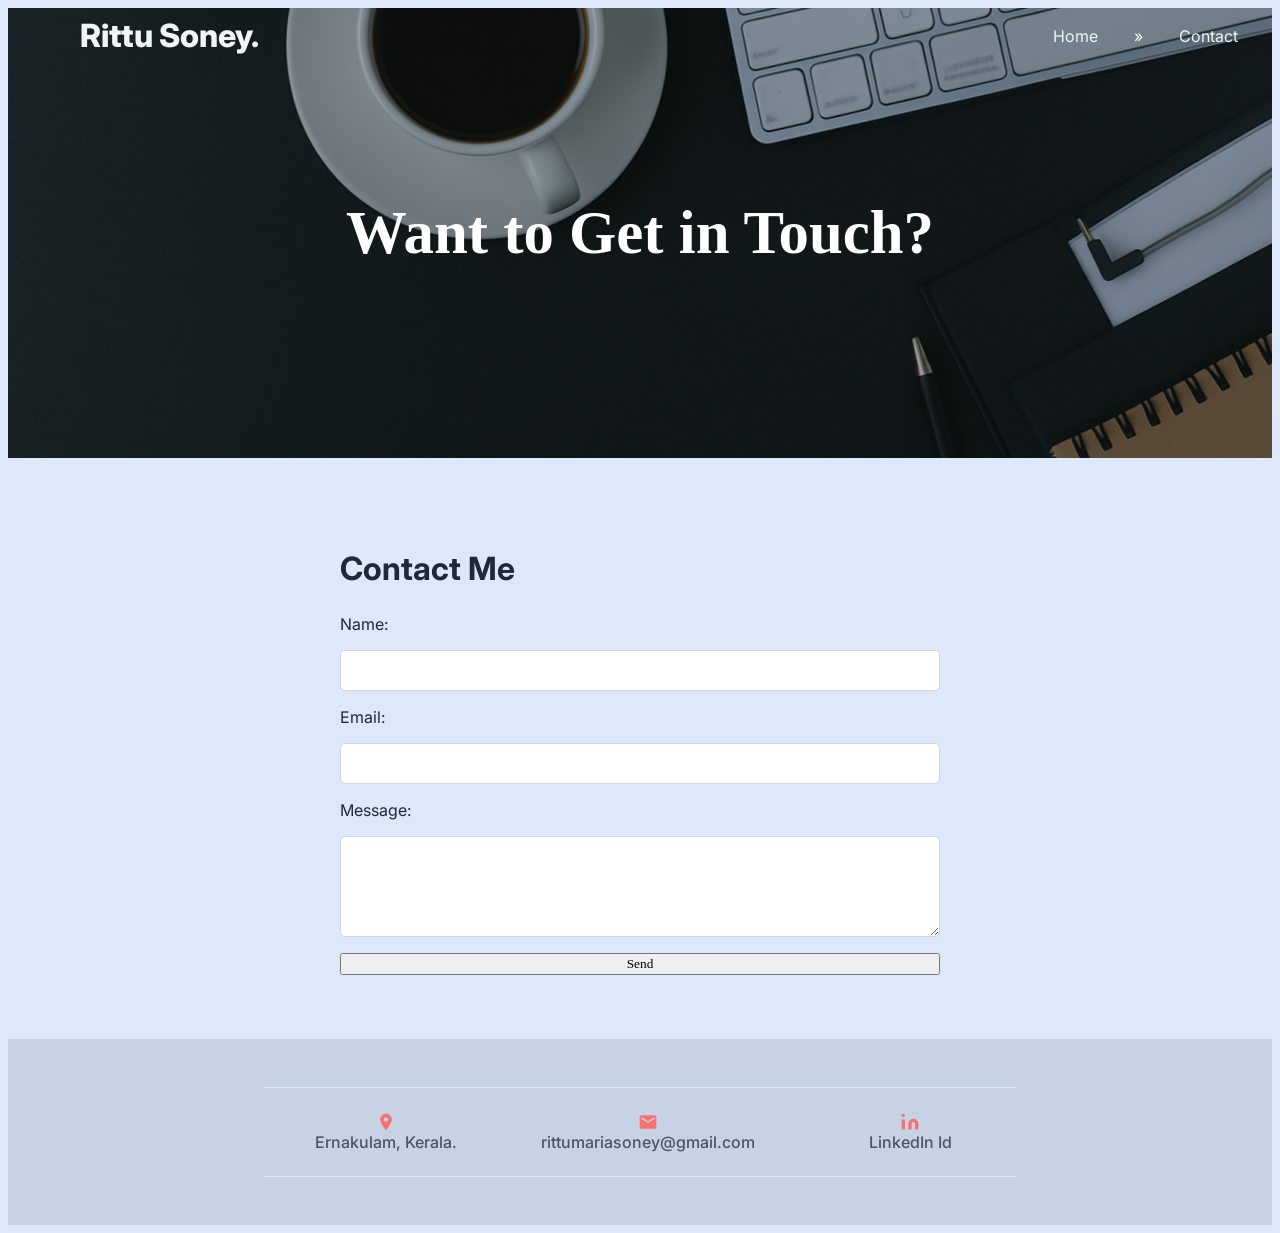
==== contact.html @ 9ec5b055 "first commit" ====
<!doctype html>
<html lang="en">
<head>
  <meta charset="UTF-8" />
  <meta name="viewport" content="width=device-width, initial-scale=1.0x" />
  <title>Contact - Rittu Soney</title>
  <!-- Link to external CSS file -->
    <link rel="stylesheet" href="style.css"> 
</head>
<body style="background-color: #d6e4fad0; color: #1f2937;" >

  <!-- 🌟 NAVBAR - Fixed and Scrolling Effect -->
  <nav class="custom-header">
      <div style="display: flex; justify-content: space-between; align-items: center;">
        <a href="index.html" class="nav-link" style="font-size: 32px; font-weight: 800;">Rittu Soney.</a>
        <ul style="display: flex; gap: 1rem;">
        <li><a href="index.html" class="nav-link" >Home</a></li>
        <li style="color: white;">»</li>
        <li><a class="nav-link" href="contact.html"> Contact</a></li>
        </ul>
      </div>
  </nav>

  <!-- Background Image sectiom -->
  <header class="header  bg">
    <div style="position: absolute; top: 0; right: 0; bottom: 0; left: 0;"></div>
    <h1 style="color: white; font-size: 380%; font-family: 'Gill Sans MT';">Want to Get in Touch?</h1>
  </header> 

  <main>
  <section class="contact-form">
    <h2 style="font-size: 32px;">Contact Me</h2>
    <form>
      <label for="name">Name:</label>
      <input type="text" id="name" required>
      <label for="email">Email:</label>
      <input type="email" id="email" required>
      <label for="message">Message:</label>
      <textarea id="message" rows="5" required></textarea>
      <button type="submit" class="btn" style="font-family: Cascadia Code;font-weight: 500;">Send</button>
    </form>
  </section>
    <!-- 7. 📞 DETAILED CONTACT INFO SECTION -->
    <section class="custom-section">
            <div class="custom-grid">
                
                <!-- Location -->
                <div class="details">
                    <svg class="contact-icon" fill="currentColor" viewBox="0 0 24 24" xmlns="http://www.w3.org/2000/svg"><path d="M12 2C8.13 2 5 5.13 5 9c0 5.25 7 13 7 13s7-7.75 7-13c0-3.87-3.13-7-7-7zm0 9.5c-1.38 0-2.5-1.12-2.5-2.5S10.62 6.5 12 6.5s2.5 1.12 2.5 2.5-1.12 2.5-2.5 2.5z"></path></svg>
                    <span>Ernakulam, Kerala.</span>
                </div>

                <!-- Email -->
                <div class="details">
                    <svg class="contact-icon" fill="currentColor" viewBox="0 0 24 24" xmlns="http://www.w3.org/2000/svg"><path d="M20 4H4c-1.1 0-1.99.9-1.99 2L2 18c0 1.1.9 2 2 2h16c1.1 0 2-.9 2-2V6c0-1.1-.9-2-2-2zm0 4l-8 5-8-5V6l8 5 8-5v2z"></path></svg>
                    <span>rittumariasoney@gmail.com</span>
                </div>

                <!-- LinkedIn -->
                <div class="details">
                    <svg class="contact-icon" fill="currentColor" viewBox="0 0 24 24" xmlns="http://www.w3.org/2000/svg"><path d="M16 8a6 6 0 0 1 6 6v7h-4v-7a2 2 0 0 0-2-2 2 2 0 0 0-2 2v7h-4v-7a6 6 0 0 1 6-6z"></path><rect width="4" height="12" x="2" y="9"/><circle cx="4" cy="4" r="2"/></svg>
                    <span>LinkedIn Id</span>
                </div>

                <!-- Github
                <div class="details">
                    <svg class="contact-icon" fill="currentColor" viewBox="0 0 24 24" xmlns="http://www.w3.org/2000/svg"><path d="M12 0c-6.626 0-12 5.373-12 12 0 5.302 3.438 9.803 8.216 11.319.6.111.828-.262.828-.584 0-.291-.015-1.05-.015-2.059-3.338.724-4.042-1.61-4.042-1.61-.545-1.385-1.332-1.755-1.332-1.755-1.089-.745.083-.73.083-.73 1.205.084 1.838 1.238 1.838 1.238 1.07 1.835 2.809 1.305 3.496.998.108-.77.42-1.304.762-1.603-2.665-.3-5.466-1.332-5.466-5.93 0-1.31.469-2.384 1.236-3.224-.124-.302-.535-1.523.117-3.176 0 0 1.008-.323 3.301 1.23.957-.266 1.983-.399 3.003-.404 1.02.005 2.045.138 3.003.404 2.29-1.553 3.297-1.23 3.297-1.23.652 1.653.24 2.874.118 3.176.766.84 1.235 1.914 1.235 3.224 0 4.61-2.805 5.625-5.474 5.923.43.372.823 1.102.823 2.222 0 1.604-.015 2.896-.015 3.286 0 .324.225.7.834.583C20.562 21.802 24 17.301 24 12c0-6.627-5.373-12-12-12z"></path><rect width="4" height="12" x="2" y="9"/><circle cx="4" cy="4" r="2"/></svg>
                    <span>Github</span>
                </div> -->

                <!-- Phone 
                <div class="flex items-center justify-center md:justify-start space-x-2">
                    <svg class="w-5 h-5 text-red-400 contact-icon" fill="currentColor" viewBox="0 0 24 24" xmlns="http://www.w3.org/2000/svg"><path d="M6.62 10.79c1.44 2.83 3.76 5.14 6.59 6.59l2.2-2.2c.27-.27.67-.36 1.02-.24 1.12.37 2.33.57 3.57.57.55 0 1 .45 1 1V20c0 .55-.45 1-1 1-9.39 0-17-7.61-17-17 0-.55.45-1 1-1h3.5c.55 0 1 .45 1 1 0 1.25.2 2.45.57 3.57.11.35.03.74-.25 1.02l-2.2 2.2z"></path></svg>
                    <span>+091 87 8088 9436</span>
                </div> -->
        </div>
    </section>
  </main>
  <script src="script.js"></script>
</body>
</html>
---- style.css ----
@import url('https://fonts.googleapis.com/css2?family=Inter:wght@100..900&display=swap');
        
        body {
            background-color: white;
            color: #1f2937;
            font-family: 'Inter', sans-serif;
            scroll-behavior: smooth;
        }


        /* nav bar*/
        nav ul {
            list-style: none;
            padding-right: 8%;
            margin: 0;
        }
        nav li {
            display: inline-block; /* put items in one line */
            margin-right: 20px;
        }

        .custom-header {
            position: fixed;       /* fixed */
            top: 0;                /* top-0 */
            left: 0;               /* left-0 */
            width: 100%;           /* w-full */
            z-index: 50;           /* z-50 */
            transition: all 0.3s ease-in-out; /* transition-all duration-300 ease-in-out */
            padding-top: 1rem;     /* py-4 (top & bottom padding 1rem) */
            padding-bottom: 1rem;
            padding-left: 2rem;    /* px-8 (left & right padding 2rem = 32px) */
            padding-right: 2rem;
            background: transparent;   /* start transparent */
        }
        .custom-header.scrolled {
            background:rgba(0, 0, 0, 0.5); /* change this to your theme color */
            box-shadow: 0 2px 8px rgba(0,0,0,0.1); /* subtle shadow */
        }
        @media (min-width: 1024px) {
            .custom-header{
            padding-left: 5rem;   /* px-20 = 5rem (80px) */
            padding-right: 5rem;
            }
        }
        /* nav bar icons */
        .nav-link { color:#f0f4f8; text-decoration: none;}
        .nav-link:hover { color: rgb(69, 190, 241);}

        /*typing effect*/
        #typing1 #typing2 {
            border-right: 2px solid var(--accent);
            padding-right: 4px;
            white-space: nowrap;
            overflow: hidden;
            display: inline-block;
            animation: blink 0.7s steps(1) infinite;
        }

        @keyframes blink { 50% { border-color: transparent; } }
        /* Hero Background Image (Placeholder) */
        .hero-bg {
            height: 100vh;                /* full screen height */
            display: flex;                /* enable flexbox */
            flex-direction: column;       /* stack children vertically */
            justify-content: center;      /* center along vertical axis */
            align-items: center;          /* center along horizontal axis */
            background-image: url('images/Profile/profile1.jpg'); background-size: cover; background-position: center;
        }

        .idk {
            z-index: 10;
            text-align: center;
            }
            /*16px gap between children */
        .idk > * + * {
            margin-top: 1rem; /* 16px */
        }

        .button1 {
            display: inline-flex;              /* flex like Tailwind's inline-flex */
            align-items: center;               /* vertical align center */
            font-size: 1.5rem;               /* ~text-lg */
            font-weight: 600;                  /* font-semibold */
            padding: 0.75rem 2rem;             /* px-8 py-3 */
            background-color: #0ea5e9;         /* bg-sky-500 */
            border-radius: 9999px;             /* fully rounded */
            color: white;                      /* text color */
            text-decoration: none;             /* no underline */
            box-shadow: 0 10px 20px rgba(0, 0, 0, 0.15); /* shadow-xl */
            transition: all 0.3s ease;         /* transition-all */
        }
        .button1:hover {
            background-color: #0284c7;         /* hover:bg-sky-600 */
        }
        .button-icon {
            width: 20px;                       /* w-5 */
            height: 20px;                      /* h-5 */
            margin-right: 0.5rem;              /* mr-2 */
        }

        .text1{ color:white; font-size: 3.75rem; line-height: 1;font-weight: 800;}
        @media (min-width: 640px) { /* sm */
            .text1 {
                font-size: 4.5rem;
            }
        }
        @media (min-width: 1024px) { /* lg */
            .text1 {
                font-size: 6rem;
            }
        }
        /* Custom scrollbar style for a clean look */
        ::-webkit-scrollbar { width: 8px; }
        ::-webkit-scrollbar-thumb { background: #3b82f6; border-radius: 4px; }
        ::-webkit-scrollbar-track { background: #1f2937; }

        /* Icon styling*/
        .icon-container {
            display: inline-flex;
            justify-content: center;
            align-items: center;
            width: 4rem;
            height: 4rem;
            border-radius: 50%;
            background-color: #f0f4f8; /* Very light background */
            transition: all 0.3s ease;
        }
        .icon-container:hover {background-color: #3b82f6;}
        .icon-container:hover svg {color: white;}
        
        /*About and Project Headings*/
        .APHeading {
            font-size: 3rem;
            line-height: 2.5rem;
            font-weight: 800;
            color: rgb(31, 41, 55);
            margin-bottom: 2rem;
        }
        @media (min-width: 1024px) {
            .APHeading {
                font-size: 3rem;
                line-height: 1;
            }
        }

        /*About Section*/
        .about-section  {
            padding-top: 4rem;
            padding-bottom: 4rem;
            background-color: white;
        }
        @media (min-width: 768px) {
            .about-section {
                padding-top: 6rem;
                padding-bottom: 6rem;
            }
        }

        .aboutGrid-container {
            max-width: 80rem;
            margin-left: auto;
            margin-right: auto;
            padding-left: 1rem;
            padding-right: 1rem;
            display: grid;
            gap: 3rem;
            align-items: center;
        }
        @media (min-width: 640px) {
            .aboutGrid-container {
                padding-left: 1.5rem;
                padding-right: 1.5rem;
            }
        }
        @media (min-width: 768px) {
            .aboutGrid-container {
                grid-template-columns: repeat(2, 1fr);
            }
        }
        @media (min-width: 1024px) {
            .aboutGrid-container {
                padding-left: 2rem;
                padding-right: 2rem;
            }
        }

        .aboutImg {
            order: 2;
        }
        @media (min-width: 768px) {
            .aboutImg {
                order: 1;
            }
        }

        .about-item {
            background: #fff;
            border-radius: 0.5rem;
            padding: 2rem;
            box-shadow: 0 2px 6px rgba(0,0,0,0.1);
            display: grid;
            gap: 2rem
        }

        .aboutCnt {
            order: 1;
        }
        @media (min-width: 768px) {
            .aboutOrder2 {
                order: 2;
            }
        }
        .aboutCnt > * + * {
            margin-top: 1.5rem;
        }

        .readMore {
            display: inline-flex;
            align-items: left;
            font-size: 1.125rem;
            line-height: 1.75rem;
            font-weight: 600;
            color: rgb(14, 165, 233);
            transition: color 0.2s ease-in-out;
            text-decoration: none;
        }

        .readMore:hover {
            color: rgb(2, 132, 199);
        }
        
        /*Projects Section*/
        .project-section {
            padding-top: 4rem;
            padding-bottom: 4rem;
            padding-right: 4rem;
            padding-left: 4rem;
            background-color: rgb(249, 250, 251);
        }
        @media (min-width: 768px) {
            .project-section {
                padding-top: 6rem;
                padding-bottom: 6rem;
            }
        }

        .PContainer {
            max-width: 80rem;
            margin-left: auto;
            margin-right: auto;
            padding-left: 1rem;
            padding-right: 1rem;
        }

        @media (min-width: 640px) {
            .PContainer {
                padding-left: 1.5rem;
                padding-right: 1.5rem;
            }
        }

        @media (min-width: 1024px) {
            .PContainer {
                padding-left: 2rem;
                padding-right: 2rem;
            }
        }
        /* Project Hover Effect (for the gallery) */
        .project-grid {
            display: grid;
            grid-template-columns: repeat(1, 1fr); /* 1 column on small screens */
            gap: 1.5rem; /* Equivalent to gap-6 */
        }
        /* 2. Medium Screens (Tablets and up) - Equivalent to md:grid-cols-2 */
        @media (min-width: 768px) {
            .project-grid {
                grid-template-columns: repeat(2, 1fr); /* 2 columns */
            }
        }
        /* 3. Large Screens (Desktops and up) - Equivalent to lg:grid-cols-3 */
        @media (min-width: 1024px) {
            .project-grid {
                grid-template-columns: repeat(3, 1fr); /* 3 columns */
            }
        }
        .project-item {
            overflow: hidden;
            position: relative;
            cursor: pointer;
            border-radius: 0.5rem;
            /* box-shadow property replaces 'shadow-xl' */
            box-shadow: 0 20px 25px -5px rgba(0, 0, 0, 0.1), 0 10px 10px -5px rgba(0, 0, 0, 0.04);
            width: 100%;
            height: 100%;
            object-fit: cover;

        }
        .project-overlay {
            position: absolute;
            top: 0;
            left: 0;
            width: 100%;
            height: 100%;
            background-color: rgba(0, 0, 0, 0.6);
            display: flex;
            justify-content: center;
            align-items: center;
            opacity: 0;
            transition: opacity 0.3s ease;
            color: white;
            font-weight: bold;
        }
        .project-overlay:hover{opacity: 1;}
        @media (min-width: 640px) {
            .text {
                font-size: 4.5rem;
            }
            .doYouLikeMyWork {
              font-size: 3rem;   /* 48px */
              line-height: 1;
            }
        }
        /*"do you like my work" section alignment*/
        .Ccontainer {
            max-width: 56rem; /* 4xl */
            margin-left: auto;
            margin-right: auto;
            padding-left: 1rem;
            padding-right: 1rem;
            text-align: center;
        }

        @media (min-width: 640px) {
            .Ccontainer {
                padding-left: 1.5rem;
                padding-right: 1.5rem;
            }
        }

        @media (min-width: 1024px) {
            .container {
                padding-left: 2rem;
                padding-right: 2rem;
            }
        }
        .Ccontainer > * + * {
            margin-top: 1.5rem;
        }
        @media (min-width: 768px) {
            .custom-grid {
                grid-template-columns: repeat(3, 1fr); /* md:grid-cols-3 */
                text-align: left;                      /* md:text-left */
            }
        }
        .custom-section {
            padding-top: 3rem;        /* py-12 → 3rem (48px) */
            padding-bottom: 3rem;
            background-color: #c2cddfd0; /* bg-gray-50 */
            display: flex;             /* flex */
            align-items: center;       /* items-center (vertical center) */
            justify-content: center;   /* justify-center (horizontal center) */
        }
        .custom-grid {
            max-width: 64rem;
            margin-left: auto;
            margin-right: auto;
            border-top: 1px solid #e5e7eb;
            border-bottom: 1px solid #e5e7eb;
            padding-top: 1.5rem;
            padding-bottom: 1.5rem;
            display: grid;                /* grid */
            gap: 2rem;                    /* gap-8 = 2rem (32px) */
            text-align: center;           /* text-center */
            color: #4b5563;               /* text-gray-600 */
            font-weight: 500;             /* font-medium */
        }


        .bg{
            height: 50vh; 
            display: flex;                /* enable flexbox */
            flex-direction: column;       /* stack children vertically */
            justify-content: center;      /* center along vertical axis */
            align-items: center;          /* center along horizontal axis */
            background-image: url('images/contactBg.png'); background-size: cover; background-position: center;}
        .details{ display: flex; flex-direction: column; align-items: center; justify-content: center; text-align: center; margin-left: 1rem; justify-content: flex-start;}
        .contact-form { padding: 4rem 2rem; max-width: 600px; margin: 0 auto; }
        .contact-form form { display: flex; flex-direction: column; gap: 1rem; }
        .contact-form input, .contact-form textarea { padding: 0.75rem; border: 1px solid #d1d5db; border-radius: 5px; }
        .btn:hover {background: #91b7f5;}
        .contact-icon {
            width: 1.25rem;      /* w-5 */
            height: 1.25rem;     /* h-5 */
            color: #f87171;      /* text-red-400 */
        }
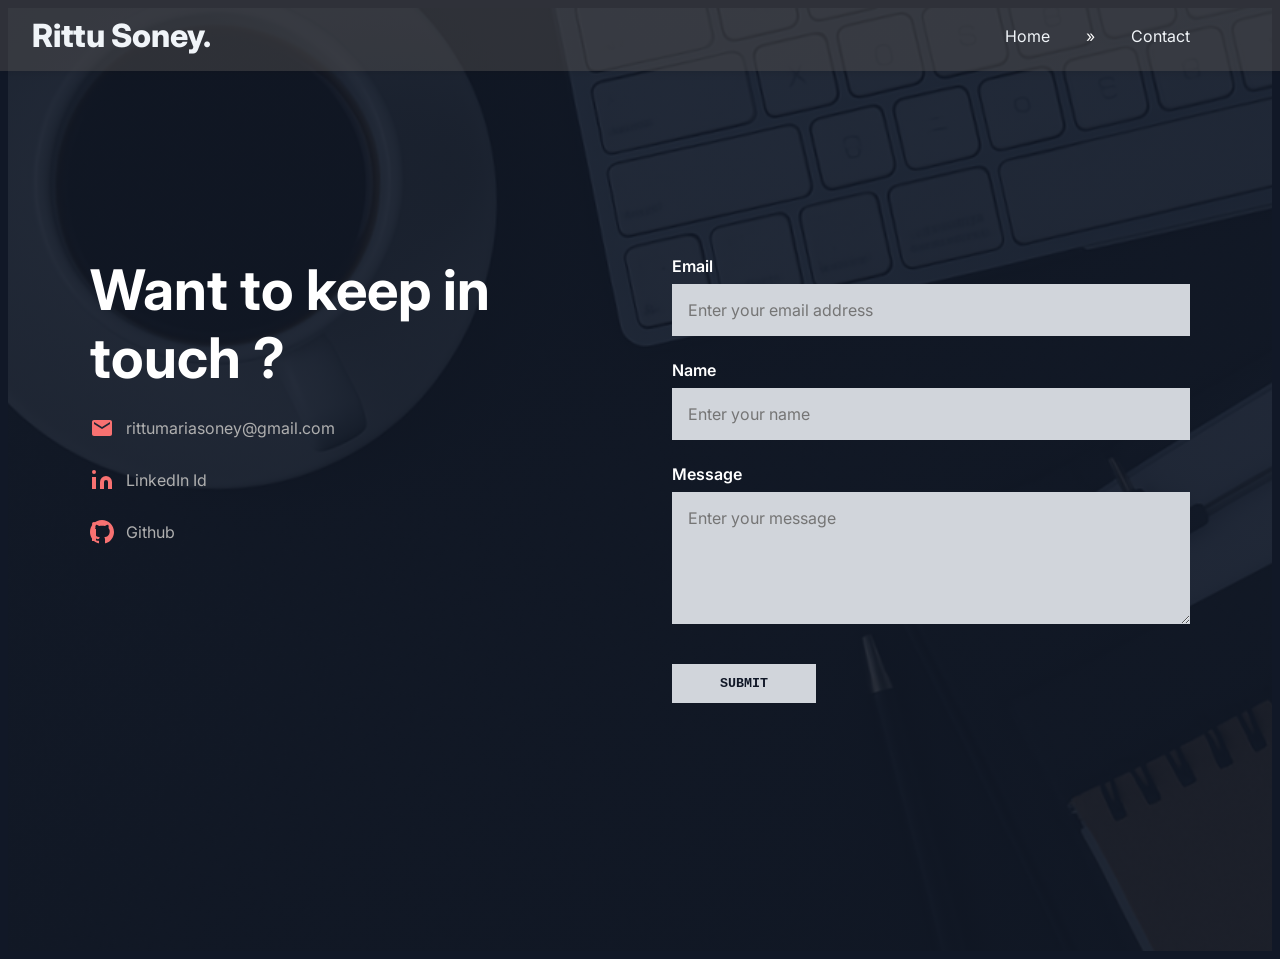
==== commit d67a6f3f: "4th commit" ====
--- a/contact.html
+++ b/contact.html
@@ -1,16 +1,14 @@
- <!doctype html>
+<!doctype html>
 <html lang="en">
 <head>
   <meta charset="UTF-8" />
-  <meta name="viewport" content="width=device-width, initial-scale=1.0x" />
-  <title>Contact - Rittu Soney</title>
-  <!-- Link to external CSS file -->
-    <link rel="stylesheet" href="style.css"> 
+  <meta name="viewport" content="width=device-width, initial-scale=1.0" />
+  <title>Contact - Rittu</title>
+  <link rel="stylesheet" href="style.css"> 
 </head>
-<body style="background-color: #d6e4fad0; color: #1f2937;" >
+<body>
 
-  <!-- 🌟 NAVBAR - Fixed and Scrolling Effect -->
-  <nav class="custom-header">
+  <nav class="custom-header1" style="background:rgba(83, 81, 81, 0.466);box-shadow: 0 2px 8px rgba(0,0,0,0.1);">
       <div style="display: flex; justify-content: space-between; align-items: center;">
         <a href="index.html" class="nav-link" style="font-size: 32px; font-weight: 800;">Rittu Soney.</a>
         <ul style="display: flex; gap: 1rem;">
@@ -21,61 +19,105 @@
       </div>
   </nav>
 
-  <!-- Background Image sectiom -->
-  <header class="header  bg">
-    <div style="position: absolute; top: 0; right: 0; bottom: 0; left: 0;"></div>
-    <h1 style="color: white; font-size: 380%; font-family: 'Gill Sans MT';">Want to Get in Touch?</h1>
-  </header> 
+  <main class="contact-wrapper">
+    <div class="contact-container">
+      
+      <div class="contact-left">
+        <h1>Want to keep in touch ?</h1>
 
-  <main>
-  <section class="contact-form">
-    <h2 style="font-size: 32px;">Contact Me</h2>
-    <form>
-      <label for="name">Name:</label>
-      <input type="text" id="name" required>
-      <label for="email">Email:</label>
-      <input type="email" id="email" required>
-      <label for="message">Message:</label>
-      <textarea id="message" rows="5" required></textarea>
-      <button type="submit" class="btn" style="font-family: Cascadia Code;font-weight: 500;">Send</button>
-    </form>
-  </section>
-    <!-- 7. 📞 DETAILED CONTACT INFO SECTION -->
-    <section class="custom-section">
-            <div class="custom-grid">
-                
-                <!-- Location -->
-                <div class="details">
-                    <svg class="contact-icon" fill="currentColor" viewBox="0 0 24 24" xmlns="http://www.w3.org/2000/svg"><path d="M12 2C8.13 2 5 5.13 5 9c0 5.25 7 13 7 13s7-7.75 7-13c0-3.87-3.13-7-7-7zm0 9.5c-1.38 0-2.5-1.12-2.5-2.5S10.62 6.5 12 6.5s2.5 1.12 2.5 2.5-1.12 2.5-2.5 2.5z"></path></svg>
-                    <span>Ernakulam, Kerala.</span>
-                </div>
-
-                <!-- Email -->
-                <div class="details">
-                    <svg class="contact-icon" fill="currentColor" viewBox="0 0 24 24" xmlns="http://www.w3.org/2000/svg"><path d="M20 4H4c-1.1 0-1.99.9-1.99 2L2 18c0 1.1.9 2 2 2h16c1.1 0 2-.9 2-2V6c0-1.1-.9-2-2-2zm0 4l-8 5-8-5V6l8 5 8-5v2z"></path></svg>
-                    <span>rittumariasoney@gmail.com</span>
-                </div>
-
-                <!-- LinkedIn -->
-                <div class="details">
-                    <svg class="contact-icon" fill="currentColor" viewBox="0 0 24 24" xmlns="http://www.w3.org/2000/svg"><path d="M16 8a6 6 0 0 1 6 6v7h-4v-7a2 2 0 0 0-2-2 2 2 0 0 0-2 2v7h-4v-7a6 6 0 0 1 6-6z"></path><rect width="4" height="12" x="2" y="9"/><circle cx="4" cy="4" r="2"/></svg>
-                    <span>LinkedIn Id</span>
-                </div>
-
-                <!-- Github
+        <div class="social-details">
+          <!-- Email-->
+            <div class="details">
+                <svg class="contact-icon" fill="currentColor" viewBox="0 0 24 24"><path d="M20 4H4c-1.1 0-1.99.9-1.99 2L2 18c0 1.1.9 2 2 2h16c1.1 0 2-.9 2-2V6c0-1.1-.9-2-2-2zm0 4l-8 5-8-5V6l8 5 8-5v2z"></path></svg>
+                <span>rittumariasoney@gmail.com</span>
+            </div>
+            <!-- LinkedIn-->
+            <div class="details">
+                <svg class="contact-icon" fill="currentColor" viewBox="0 0 24 24"><path d="M16 8a6 6 0 0 1 6 6v7h-4v-7a2 2 0 0 0-2-2 2 2 0 0 0-2 2v7h-4v-7a6 6 0 0 1 6-6z"></path><rect width="4" height="12" x="2" y="9"/><circle cx="4" cy="4" r="2"/></svg>
+                <a href="https://in.linkedin.com/in/rittusoney">LinkedIn Id</a>
+            </div>
+            <!-- Github-->
                 <div class="details">
                     <svg class="contact-icon" fill="currentColor" viewBox="0 0 24 24" xmlns="http://www.w3.org/2000/svg"><path d="M12 0c-6.626 0-12 5.373-12 12 0 5.302 3.438 9.803 8.216 11.319.6.111.828-.262.828-.584 0-.291-.015-1.05-.015-2.059-3.338.724-4.042-1.61-4.042-1.61-.545-1.385-1.332-1.755-1.332-1.755-1.089-.745.083-.73.083-.73 1.205.084 1.838 1.238 1.838 1.238 1.07 1.835 2.809 1.305 3.496.998.108-.77.42-1.304.762-1.603-2.665-.3-5.466-1.332-5.466-5.93 0-1.31.469-2.384 1.236-3.224-.124-.302-.535-1.523.117-3.176 0 0 1.008-.323 3.301 1.23.957-.266 1.983-.399 3.003-.404 1.02.005 2.045.138 3.003.404 2.29-1.553 3.297-1.23 3.297-1.23.652 1.653.24 2.874.118 3.176.766.84 1.235 1.914 1.235 3.224 0 4.61-2.805 5.625-5.474 5.923.43.372.823 1.102.823 2.222 0 1.604-.015 2.896-.015 3.286 0 .324.225.7.834.583C20.562 21.802 24 17.301 24 12c0-6.627-5.373-12-12-12z"></path><rect width="4" height="12" x="2" y="9"/><circle cx="4" cy="4" r="2"/></svg>
-                    <span>Github</span>
-                </div> -->
+                    <a href="https://github.com/RittuSoney"style="color: #afafaf;text-decoration: none;">Github</a>
+                </div> 
 
                 <!-- Phone 
                 <div class="flex items-center justify-center md:justify-start space-x-2">
                     <svg class="w-5 h-5 text-red-400 contact-icon" fill="currentColor" viewBox="0 0 24 24" xmlns="http://www.w3.org/2000/svg"><path d="M6.62 10.79c1.44 2.83 3.76 5.14 6.59 6.59l2.2-2.2c.27-.27.67-.36 1.02-.24 1.12.37 2.33.57 3.57.57.55 0 1 .45 1 1V20c0 .55-.45 1-1 1-9.39 0-17-7.61-17-17 0-.55.45-1 1-1h3.5c.55 0 1 .45 1 1 0 1.25.2 2.45.57 3.57.11.35.03.74-.25 1.02l-2.2 2.2z"></path></svg>
-                    <span>+091 87 8088 9436</span>
-                </div> -->
+                    <span>+091 11 1111 1111</span>
+                </div -->
         </div>
-    </section>
+      </div>
+
+      <div class="contact-right">
+        <form>
+            <div class="form-group">
+              <label for="email">Email</label>
+              <input type="email" id="email" placeholder="Enter your email address" required>
+            </div>
+            <div class="form-group">
+              <label for="name">Name</label>
+              <input type="text" id="name" placeholder="Enter your name" required>
+            </div>
+          
+
+          <div class="form-group">
+            <label for="message">Message</label>
+            <textarea id="message" rows="5" placeholder="Enter your message" required></textarea>
+          </div>
+
+          <button type="submit" class="submit-btn">SUBMIT</button>
+        </form>
+      </div>
+
+    </div>
   </main>
-  <script src="script.js"></script>
+
+  <script>    // Wait for the DOM to load
+document.addEventListener("DOMContentLoaded", () => {
+    const form = document.getElementById('contact-form');
+    const successMessage = document.getElementById('success-message');
+
+    // Make sure the form exists on the current page before adding the listener
+    if (form) {
+        form.addEventListener('submit', async function(event) {
+            // 1. Stop the default Formspree redirect
+            event.preventDefault(); 
+
+            // 2. Gather the data from the inputs
+            const data = new FormData(form);
+            const action = form.action;
+
+            try {
+                // 3. Send the data in the background using fetch
+                const response = await fetch(action, {
+                    method: 'POST',
+                    body: data,
+                    headers: {
+                        'Accept': 'application/json'
+                    }
+                });
+
+                // 4. If successful, show the message and clear the form
+                if (response.ok) {
+                    successMessage.style.display = 'block';
+                    form.reset(); 
+                    
+                    // Hide the success message after 5 seconds
+                    setTimeout(() => {
+                        successMessage.style.display = 'none';
+                    }, 5000);
+                } else {
+                    alert("Oops! There was a problem submitting your form.");
+                }
+            } catch (error) {
+                console.error("Form submission error:", error);
+                alert("Oops! There was a network error. Please try again.");
+            }
+        });
+    }
+});
+</script>
 </body>
-</html>
+</html>
--- a/style.css
+++ b/style.css
@@ -1,7 +1,13 @@
 @import url('https://fonts.googleapis.com/css2?family=Inter:wght@100..900&display=swap');
-        
+
+        /* Make all images responsive by default */
+        img {
+            max-width: 100%;
+            height: auto;
+        }
+
         body {
-            background-color: white;
+            background-color: rgb(17, 24, 39);
             color: #1f2937;
             font-family: 'Inter', sans-serif;
             scroll-behavior: smooth;
@@ -19,7 +25,8 @@
             margin-right: 20px;
         }
 
-        .custom-header {
+        .custom-header, .custom-header1 {
+            background: transparent;
             position: fixed;       /* fixed */
             top: 0;                /* top-0 */
             left: 0;               /* left-0 */
@@ -30,16 +37,18 @@
             padding-bottom: 1rem;
             padding-left: 2rem;    /* px-8 (left & right padding 2rem = 32px) */
             padding-right: 2rem;
-            background: transparent;   /* start transparent */
-        }
-        .custom-header.scrolled {
+        }
+        .custom-header.scrolled{
             background:rgba(0, 0, 0, 0.5); /* change this to your theme color */
-            box-shadow: 0 2px 8px rgba(0,0,0,0.1); /* subtle shadow */
-        }
-        @media (min-width: 1024px) {
-            .custom-header{
-            padding-left: 5rem;   /* px-20 = 5rem (80px) */
-            padding-right: 5rem;
+            box-shadow: 0 2px 8px rgba(0,0,0,0.1);
+        }
+        @media (max-width: 768px) {
+            /* Make the navbar items stack vertically instead of side-by-side */
+            .custom-header div {
+                flex-direction: column;
+                justify-content: center;
+                gap: 1rem;
+                text-align: center;
             }
         }
         /* nav bar icons */
@@ -59,7 +68,7 @@
         @keyframes blink { 50% { border-color: transparent; } }
         /* Hero Background Image (Placeholder) */
         .hero-bg {
-            height: 100vh;                /* full screen height */
+            height: 97vh;                /* full screen height */
             display: flex;                /* enable flexbox */
             flex-direction: column;       /* stack children vertically */
             justify-content: center;      /* center along vertical axis */
@@ -71,31 +80,30 @@
             z-index: 10;
             text-align: center;
             }
-            /*16px gap between children */
+           
         .idk > * + * {
-            margin-top: 1rem; /* 16px */
+            margin-top: 1rem; 
         }
 
         .button1 {
-            display: inline-flex;              /* flex like Tailwind's inline-flex */
-            align-items: center;               /* vertical align center */
-            font-size: 1.5rem;               /* ~text-lg */
-            font-weight: 600;                  /* font-semibold */
-            padding: 0.75rem 2rem;             /* px-8 py-3 */
-            background-color: #0ea5e9;         /* bg-sky-500 */
-            border-radius: 9999px;             /* fully rounded */
-            color: white;                      /* text color */
-            text-decoration: none;             /* no underline */
-            box-shadow: 0 10px 20px rgba(0, 0, 0, 0.15); /* shadow-xl */
-            transition: all 0.3s ease;         /* transition-all */
+            display: inline-flex;              
+            align-items: center;              
+            font-size: 1.5rem;               
+            font-weight: 600;                  
+            padding: 0.75rem 2rem;             
+            background-color: #0ea5e9;         
+            border-radius: 9999px;             
+            color: white;                      
+            text-decoration: none;            
+            box-shadow: 0 10px 20px rgba(0, 0, 0, 0.15); 
         }
         .button1:hover {
-            background-color: #0284c7;         /* hover:bg-sky-600 */
+            background-color: #0284c7;       
         }
         .button-icon {
-            width: 20px;                       /* w-5 */
-            height: 20px;                      /* h-5 */
-            margin-right: 0.5rem;              /* mr-2 */
+            width: 20px;                       
+            height: 20px;                    
+            margin-right: 0.5rem;             
         }
 
         .text1{ color:white; font-size: 3.75rem; line-height: 1;font-weight: 800;}
@@ -133,7 +141,7 @@
             font-size: 3rem;
             line-height: 2.5rem;
             font-weight: 800;
-            color: rgb(31, 41, 55);
+            color: #6f7070;;
             margin-bottom: 2rem;
         }
         @media (min-width: 1024px) {
@@ -147,7 +155,7 @@
         .about-section  {
             padding-top: 4rem;
             padding-bottom: 4rem;
-            background-color: white;
+            background-color: rgb(17, 24, 39);
         }
         @media (min-width: 768px) {
             .about-section {
@@ -160,8 +168,7 @@
             max-width: 80rem;
             margin-left: auto;
             margin-right: auto;
-            padding-left: 1rem;
-            padding-right: 1rem;
+            padding-left: 0%;
             display: grid;
             gap: 3rem;
             align-items: center;
@@ -194,18 +201,26 @@
         }
 
         .about-item {
-            background: #fff;
-            border-radius: 0.5rem;
-            padding: 2rem;
+            max-width: 100%;
+            box-sizing: border-box;
+            background: rgb(192, 203, 228);
+            border-radius: 2rem;
+            padding: 1rem;
             box-shadow: 0 2px 6px rgba(0,0,0,0.1);
             display: grid;
             gap: 2rem
         }
-
+@media (min-width: 640px) {
+            .Ccontainer {
+                padding-left: 1.5rem;
+                padding-right: 1.5rem;
+            }
+        }
         .aboutCnt {
             order: 1;
         }
-        @media (min-width: 768px) {
+        
+        @media (min-width: 640px) {
             .aboutOrder2 {
                 order: 2;
             }
@@ -245,7 +260,7 @@
         }
 
         .PContainer {
-            max-width: 80rem;
+            
             margin-left: auto;
             margin-right: auto;
             padding-left: 1rem;
@@ -269,21 +284,23 @@
         .project-grid {
             display: grid;
             grid-template-columns: repeat(1, 1fr); /* 1 column on small screens */
-            gap: 1.5rem; /* Equivalent to gap-6 */
-        }
-        /* 2. Medium Screens (Tablets and up) - Equivalent to md:grid-cols-2 */
+            gap: 1.5rem;
+        }
+        /* 2. Medium Screens (Tablets and up) */
         @media (min-width: 768px) {
             .project-grid {
                 grid-template-columns: repeat(2, 1fr); /* 2 columns */
             }
         }
-        /* 3. Large Screens (Desktops and up) - Equivalent to lg:grid-cols-3 */
+        /* 3. Large Screens (Desktops and up) */
         @media (min-width: 1024px) {
             .project-grid {
                 grid-template-columns: repeat(3, 1fr); /* 3 columns */
             }
         }
         .project-item {
+            max-width: 80rem;
+            max-height: 21rem;
             overflow: hidden;
             position: relative;
             cursor: pointer;
@@ -320,8 +337,36 @@
               line-height: 1;
             }
         }
+        /*Certificate Section*/
+        .certificate-link { 
+            color:rgb(17, 24, 39); text-decoration: none; font-size: 42px; font-weight: 800;
+        }
+        .certificate-link:hover { color: rgb(69, 190, 241);}
+
+        #certificate{
+            padding-top: 5%;
+            margin-left: auto;
+            margin-right: auto;
+            text-align: center;
+        }
+
+        /*CV / Resume*/
+        .btn-outline {
+            background:rgb(17, 24, 39);       
+            border: none; 
+            color: #374151; 
+        }
+
+        .btn-outline:hover {
+            background-color: #f9fafb; 
+            box-shadow: 0 2px 8px rgba(0,0,0,0.1);
+            border-color: #9ca3af; 
+        }
+
+
+
         /*"do you like my work" section alignment*/
-        .Ccontainer {
+        .Ccontainer{
             max-width: 56rem; /* 4xl */
             margin-left: auto;
             margin-right: auto;
@@ -338,7 +383,7 @@
         }
 
         @media (min-width: 1024px) {
-            .container {
+            .Ccontainer {
                 padding-left: 2rem;
                 padding-right: 2rem;
             }
@@ -355,7 +400,7 @@
         .custom-section {
             padding-top: 3rem;        /* py-12 → 3rem (48px) */
             padding-bottom: 3rem;
-            background-color: #c2cddfd0; /* bg-gray-50 */
+            background-color: #ffffff3a;
             display: flex;             /* flex */
             align-items: center;       /* items-center (vertical center) */
             justify-content: center;   /* justify-center (horizontal center) */
@@ -375,21 +420,75 @@
             font-weight: 500;             /* font-medium */
         }
 
-
-        .bg{
-            height: 50vh; 
-            display: flex;                /* enable flexbox */
-            flex-direction: column;       /* stack children vertically */
-            justify-content: center;      /* center along vertical axis */
-            align-items: center;          /* center along horizontal axis */
-            background-image: url('images/contactBg.png'); background-size: cover; background-position: center;}
-        .details{ display: flex; flex-direction: column; align-items: center; justify-content: center; text-align: center; margin-left: 1rem; justify-content: flex-start;}
-        .contact-form { padding: 4rem 2rem; max-width: 600px; margin: 0 auto; }
-        .contact-form form { display: flex; flex-direction: column; gap: 1rem; }
-        .contact-form input, .contact-form textarea { padding: 0.75rem; border: 1px solid #d1d5db; border-radius: 5px; }
-        .btn:hover {background: #91b7f5;}
-        .contact-icon {
-            width: 1.25rem;      /* w-5 */
-            height: 1.25rem;     /* h-5 */
-            color: #f87171;      /* text-red-400 */
-        }
+         /* --- CONTACT SECTION LAYOUT ---*/
+        .contact-container {
+            display: flex;
+            flex-wrap: wrap; /* Allows sections to stack on mobile */
+            gap: 4rem;
+            max-width: 1100px;
+            width: 100%;
+        }
+        .contact-wrapper {
+            /* Adds a dark overlay on top of your background image */
+            background: linear-gradient(rgba(17, 24, 39, 0.85), rgba(17, 24, 39, 0.85)), url('images/contactBg.png') center/cover no-repeat;
+            min-height: calc(100vh - 85px);
+            display: flex;
+            justify-content: center;
+            align-items: center;
+            padding: 4rem 2rem;
+        }
+        .contact-left {
+            flex: 1;
+            min-width: 300px;
+        }
+        .contact-left h1 {
+            font-size: 3.5rem;
+            margin-bottom: 1.5rem;
+            margin-top: 0;
+            color: #ffffff;
+        }
+        /* Social Icons */
+        .social-details { display: flex; flex-direction: column; gap: 1.75rem; }
+        .details { display: flex; align-items: center; gap: 0.75rem; color: #afafaf; }
+        .details a { color: rgb(175, 175, 175); text-decoration: none; }
+        .contact-icon { width: 1.5rem; height: 1.5rem; color: #f87171; }
+        .contact-right {
+            flex: 1;
+            min-width: 300px;
+        }
+        .form-group {
+            flex: 1;
+            display: flex;
+            flex-direction: column;
+            margin-bottom: 1.5rem;
+        }
+        .form-group label {
+            font-weight: 600;
+            margin-bottom: 0.5rem;
+            color: #ffffff;
+        }
+        .form-group input, .form-group textarea {
+            padding: 1rem;
+            background-color: #d1d5db;
+            border: none;
+            color: #1f2937;
+            font-family: inherit;
+            font-size: 1rem;
+        }
+        .form-group input:focus, .form-group textarea:focus {
+            outline: 2px solid #6b7280;
+        }
+
+        .submit-btn {
+            background-color: #d1d5db;
+            color: #111827;
+            border: none;
+            padding: 0.75rem 3rem;
+            font-family: 'Cascadia Code', monospace;
+            font-weight: 600;
+            cursor: pointer;
+            transition: all 0.3s ease-in-out;
+            margin-top: 1rem;
+        }
+        .submit-btn:hover { background-color: #9ca3af; }
+    
